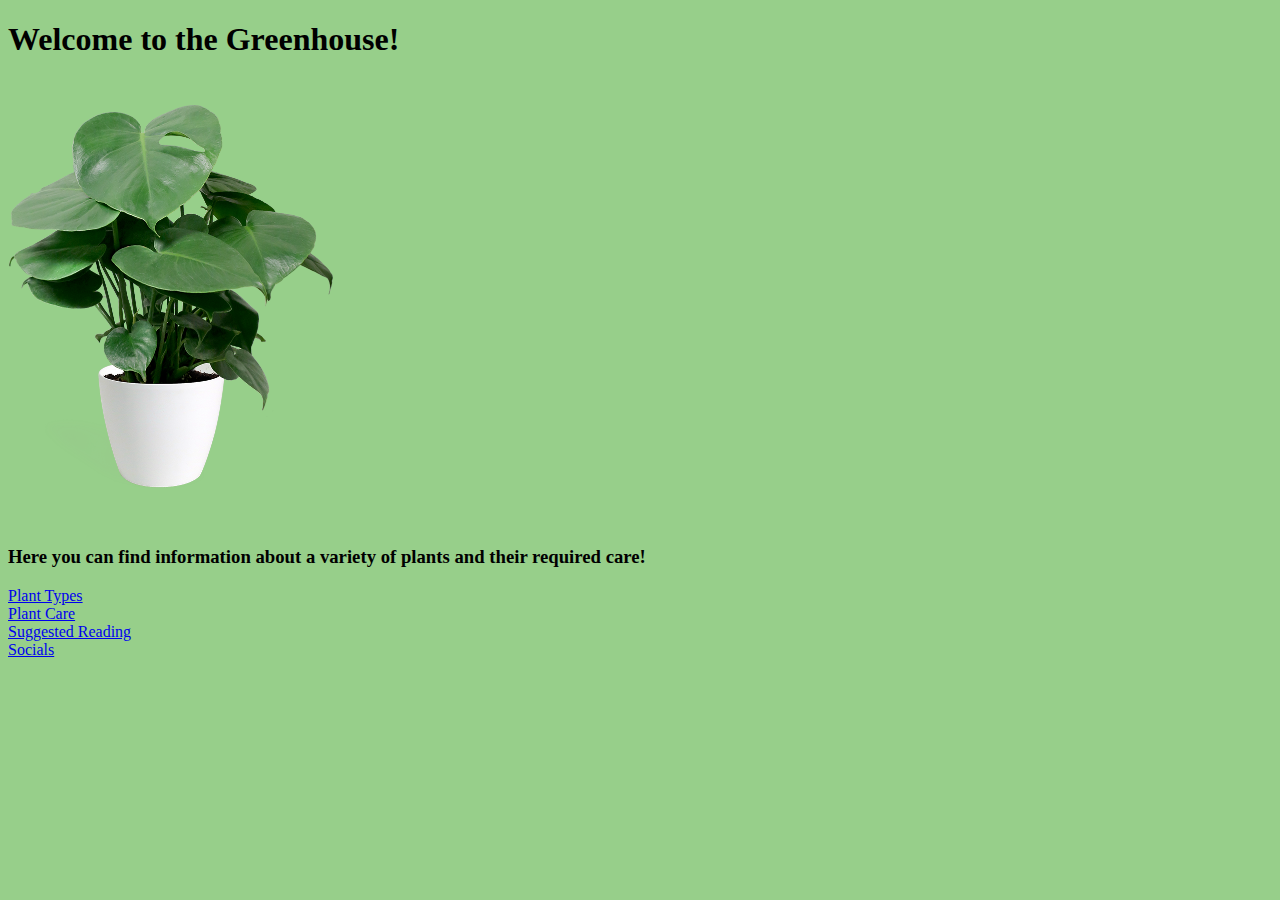
==== index.html @ 506c6962 "test 2 fresh version" ====
<!DOCTYPE html>
<html. lang="en">
	<head>
		<h1>Welcome to the Greenhouse!</h1>
		<img src="houseplant.png" width="330" height="auto">
	</head>
	<body style="background-color: #97cf8a;">
	<header>
		<h3>
			Here you can find information about a variety of plants and their required care!
		</h3>
		<nav>
			<li><a href="https://greatist.com/health/types-of-indoor-plants">Plant Types</a></li>
			<li><a href="https://www.bhg.com/gardening/houseplants/care/houseplant-care-guide/">Plant Care</a></li>
			<li><a href="https://plantsam.com/indoor-plants/">Suggested Reading</a></li>
			<li><a href="https://twitter.com/houseplanthour?s=20">Socials</a></li>
		</nav>
	</header>
	</body>
</html>
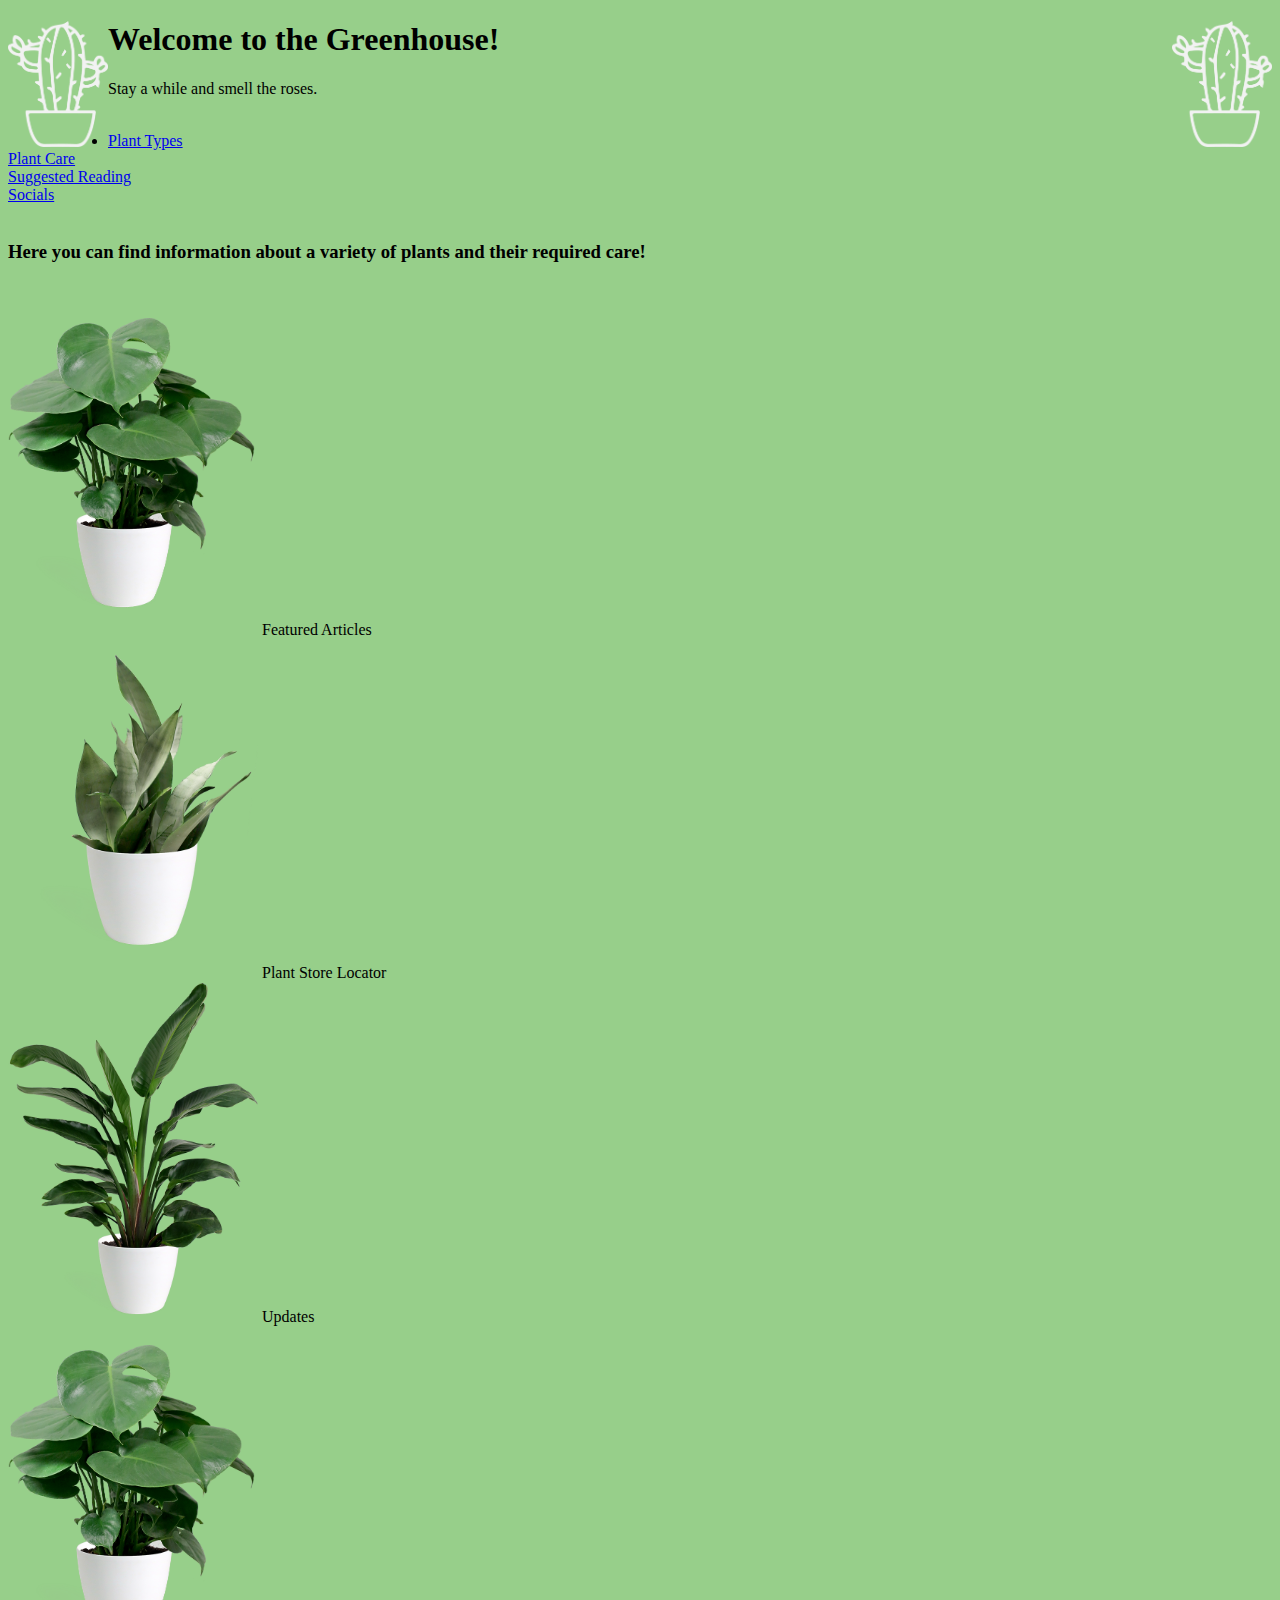
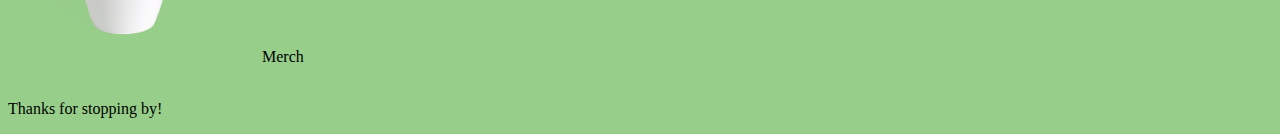
==== commit ae706c03: "P1 Part 4" ====
--- a/index.html
+++ b/index.html
@@ -1,20 +1,73 @@
 <!DOCTYPE html>
 <html. lang="en">
 	<head>
-		<h1>Welcome to the Greenhouse!</h1>
-		<img src="houseplant.png" width="330" height="auto">
+		<link rel="stylesheet" type="text/css" href="css/normalize.css">
+		<link rel="stylesheet" type="text/css" href="css/grid.css">
+		<link rel="stylesheet" type="text/css" href="css/style.css">
+		<link rel="preconnect" href="https://fonts.googleapis.com">
+		<link rel="preconnect" href="https://fonts.gstatic.com" crossorigin>
+		<link href="https://fonts.googleapis.com/css2?family=Montserrat:ital,wght@0,100;0,200;0,300;0,400;0,500;0,600;0,700;0,800;0,900;1,100;1,200;1,300;1,400;1,500;1,600;1,700;1,800;1,900&display=swap" rel="stylesheet">
 	</head>
-	<body style="background-color: #97cf8a;">
-	<header>
-		<h3>
-			Here you can find information about a variety of plants and their required care!
-		</h3>
-		<nav>
+
+		<div class="header">
+			<img src="images/cactusbeige.png" width="100" height="auto" align="left">
+			<img src="images/cactusbeige.png" width="100" height="auto" align="right">
+  				<h1>Welcome to the Greenhouse!</h1>
+  			<p>Stay a while and smell the roses.</p>
+		</div>
+	<br>
+<section class="container-fluid2">	
+	<section class="container">
+		<header>
 			<li><a href="https://greatist.com/health/types-of-indoor-plants">Plant Types</a></li>
 			<li><a href="https://www.bhg.com/gardening/houseplants/care/houseplant-care-guide/">Plant Care</a></li>
 			<li><a href="https://plantsam.com/indoor-plants/">Suggested Reading</a></li>
 			<li><a href="https://twitter.com/houseplanthour?s=20">Socials</a></li>
-		</nav>
-	</header>
+		</header>
+	</section>	
+</section>
+<br>
+	<section class="container-fluid">
+		<body>
+			<section class="container2">
+			<h3>
+				Here you can find information about a variety of plants and their required care!
+			</h3>
+			</section>
+		</body>
+<br>
+	</section>	
+	<section class="container">
+
+		<div class="item">
+		    <img src="images/houseplant.png" width="250" height="auto"/>
+		    <span class="caption">Featured Articles</span>
+		</div>
+		
+		<div class="item">
+		    <img src="images/plant1.png" width="250" height="auto"/>
+		    <span class="caption">Plant Store Locator</span>
+		</div>
+		
+		<div class="item">
+		    <img src="images/plant2.png" width="250" height="auto"/>
+		    <span class="caption">Updates</span>
+		</div>
+				
+		<div class="item">
+		    <img src="images/houseplant.png" width="250" height="auto"/>
+		    <span class="caption">Merch</span>
+		</div>
+
+	</section>
+
+
+
+
+	<body style="background-color: #97cf8a;">
 	</body>
+	<br>
+	<div class="footer">
+  			<p>Thanks for stopping by!</p>
+		</div>
 </html>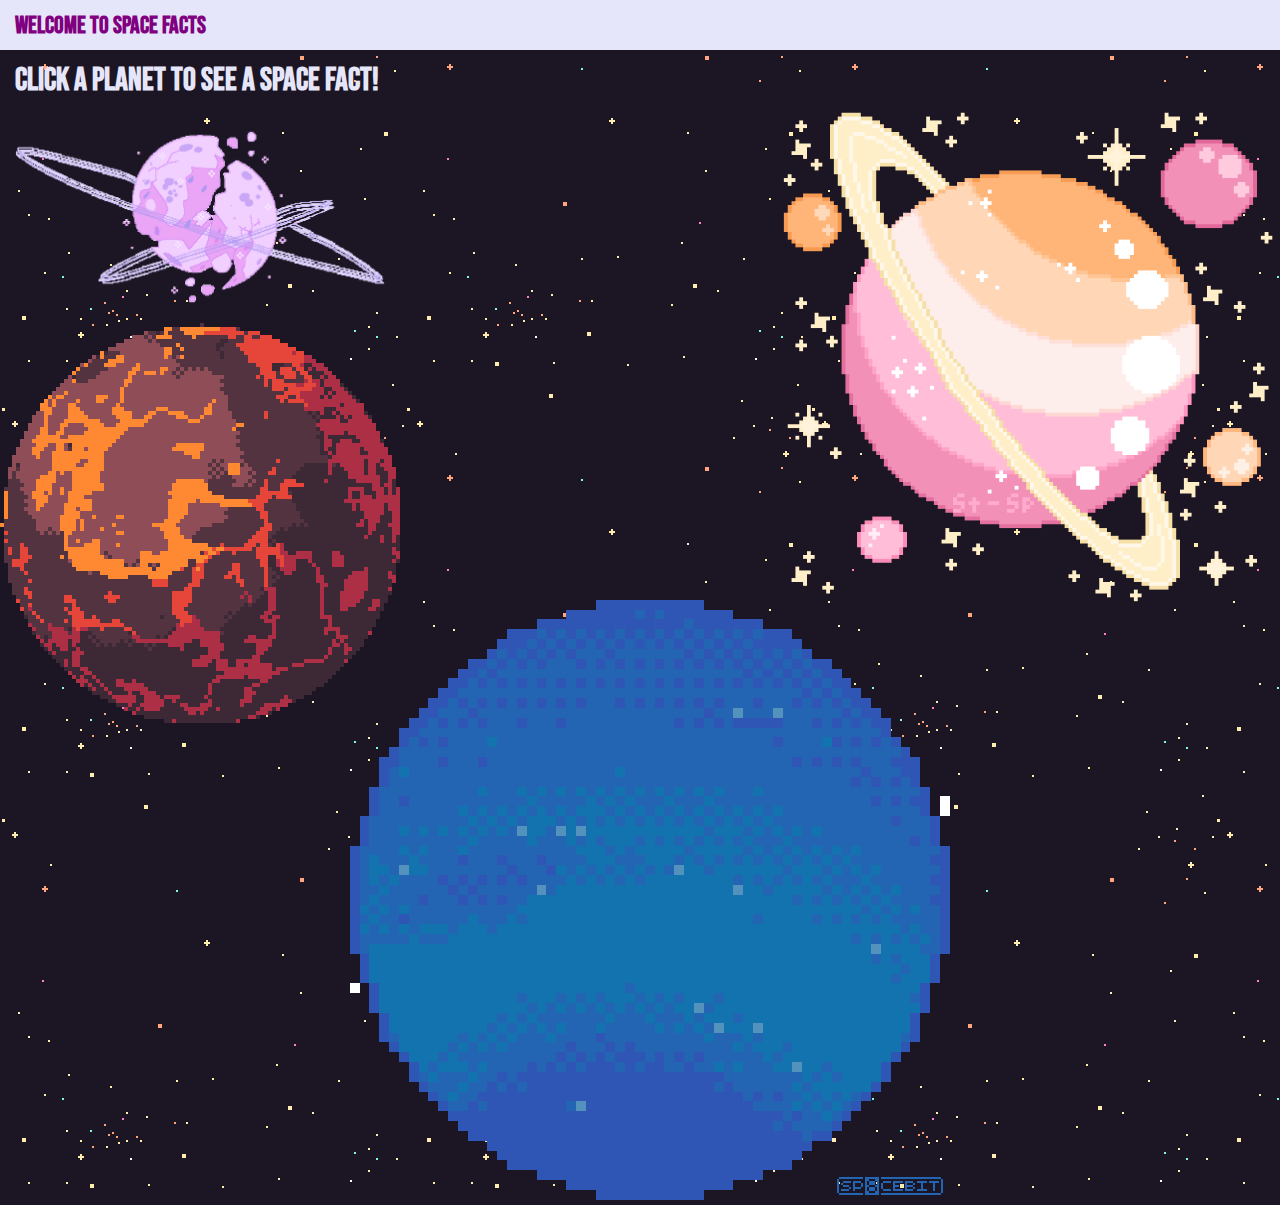
==== commit 9c949188: "P1 Part 5" ====
--- a/index.html
+++ b/index.html
@@ -1,73 +1,53 @@
 <!DOCTYPE html>
 <html. lang="en">
+
 	<head>
-		<link rel="stylesheet" type="text/css" href="css/normalize.css">
-		<link rel="stylesheet" type="text/css" href="css/grid.css">
-		<link rel="stylesheet" type="text/css" href="css/style.css">
+		<title>Space Page</title>
+
+		<link rel="stylesheet" type="text/css" href="style.css">
 		<link rel="preconnect" href="https://fonts.googleapis.com">
 		<link rel="preconnect" href="https://fonts.gstatic.com" crossorigin>
-		<link href="https://fonts.googleapis.com/css2?family=Montserrat:ital,wght@0,100;0,200;0,300;0,400;0,500;0,600;0,700;0,800;0,900;1,100;1,200;1,300;1,400;1,500;1,600;1,700;1,800;1,900&display=swap" rel="stylesheet">
+		<link href="https://fonts.googleapis.com/css2?family=Bebas+Neue&display=swap" rel="stylesheet">
 	</head>
 
-		<div class="header">
-			<img src="images/cactusbeige.png" width="100" height="auto" align="left">
-			<img src="images/cactusbeige.png" width="100" height="auto" align="right">
-  				<h1>Welcome to the Greenhouse!</h1>
-  			<p>Stay a while and smell the roses.</p>
-		</div>
-	<br>
-<section class="container-fluid2">	
-	<section class="container">
+	<body>
+
 		<header>
-			<li><a href="https://greatist.com/health/types-of-indoor-plants">Plant Types</a></li>
-			<li><a href="https://www.bhg.com/gardening/houseplants/care/houseplant-care-guide/">Plant Care</a></li>
-			<li><a href="https://plantsam.com/indoor-plants/">Suggested Reading</a></li>
-			<li><a href="https://twitter.com/houseplanthour?s=20">Socials</a></li>
+		
+		<h2>Welcome to Space Facts</h2>
+
 		</header>
-	</section>	
-</section>
-<br>
-	<section class="container-fluid">
-		<body>
-			<section class="container2">
-			<h3>
-				Here you can find information about a variety of plants and their required care!
-			</h3>
-			</section>
-		</body>
-<br>
-	</section>	
-	<section class="container">
 
-		<div class="item">
-		    <img src="images/houseplant.png" width="250" height="auto"/>
-		    <span class="caption">Featured Articles</span>
-		</div>
-		
-		<div class="item">
-		    <img src="images/plant1.png" width="250" height="auto"/>
-		    <span class="caption">Plant Store Locator</span>
-		</div>
-		
-		<div class="item">
-		    <img src="images/plant2.png" width="250" height="auto"/>
-		    <span class="caption">Updates</span>
-		</div>
-				
-		<div class="item">
-		    <img src="images/houseplant.png" width="250" height="auto"/>
-		    <span class="caption">Merch</span>
+	<h1>Click a planet to see a space fact!</h1>
+
+		<div class="planet1">
+			<a href="page2.html">
+				<!--https://www.deviantart.com/pyjamethyst/art/Homeworld-pixel-planet-F2U-755927886-->
+				<img src="planet.png">
+			</a>
 		</div>
 
-	</section>
+		<div class="planet2">
+			<a href="#">
+				<!--https://stardust-specks.tumblr.com/post/619737437814587392/transparent-pixel-planets-for-pride-month-these-->
+				<img src="saturn.png">
+			</a>
+		</div>
 
 
+		<div class="planet3">
+			<a href="#">
+				<!--https://opensea.io/assets/0x495f947276749ce646f68ac8c248420045cb7b5e/32669796929315513578808608948707547567392944837011316719164139530742342352897-->
+				<img src="fireplanet.gif">
+			</a>
+		</div>
+
+		<div id="planet4">
+			<a href="#">
+				<!-- https://sp8cebit.tumblr.com/post/118131064207/tiny-planets-8bit-neptune-galaxy-inspired-pixel-->
+				<img src="planet4.gif">
+			</a>
+		</div>
 
 
-	<body style="background-color: #97cf8a;">
-	</body>
-	<br>
-	<div class="footer">
-  			<p>Thanks for stopping by!</p>
-		</div>
-</html>+	</body>--- a/style.css
+++ b/style.css
@@ -0,0 +1,95 @@
+/* this is a style sheet*/
+
+header {
+	width: 100%;
+	height: 50px;
+	background-color: lavender;
+}
+
+header h2 {
+	float: left;
+	color: purple;
+	margin: 5px;
+	padding-top: 6px;
+	padding-left: 10px;
+}
+
+header li:hover {
+ 	background-color: mediumpurple;
+ 	color: white;
+ 	padding: 10;
+ 	margin: 10;
+ 	border-radius: 16px;
+}
+
+h1 {
+	margin: 5px;
+	padding-top: 6px;
+	padding-left: 10px;
+	color: lavender;
+}
+
+h3 {
+	margin: 5px;
+	padding-top: 6px;
+	padding-left: 10px;
+	color: lavender;
+}
+
+
+body {
+	/*background sourced from https://tenshiikisu.tumblr.com/post/79015021080/hey-hey-hey-huge-pixel-background-dump-ive-been*/
+	background-image: url(stars.png);
+	font-family: 'Bebas Neue', cursive;
+	margin: 0;
+	padding: 0;
+	border: 0;
+	font-size: 1rem;
+}
+
+h2 {
+	margin: 0;
+}
+
+
+.planet1 img {
+	float: left;
+	width: 400px;
+}
+
+.planet2 img {
+	float: right;
+	width: 500px;
+}
+
+/*
+.planet4 {
+	position: relative;
+}
+*/
+
+#planet4 {
+	position: absolute;
+	left: 350px;
+	top:  600px;
+}
+
+
+.planet4 img {
+	float: right;
+	width: 200px;
+}
+
+#mountains img {
+	width: 1280px;
+	margin-top: -50px;
+}
+
+.asteroid img {
+	z-index: 1;
+	float: left;
+}
+
+.backbutton {
+	float: right;
+}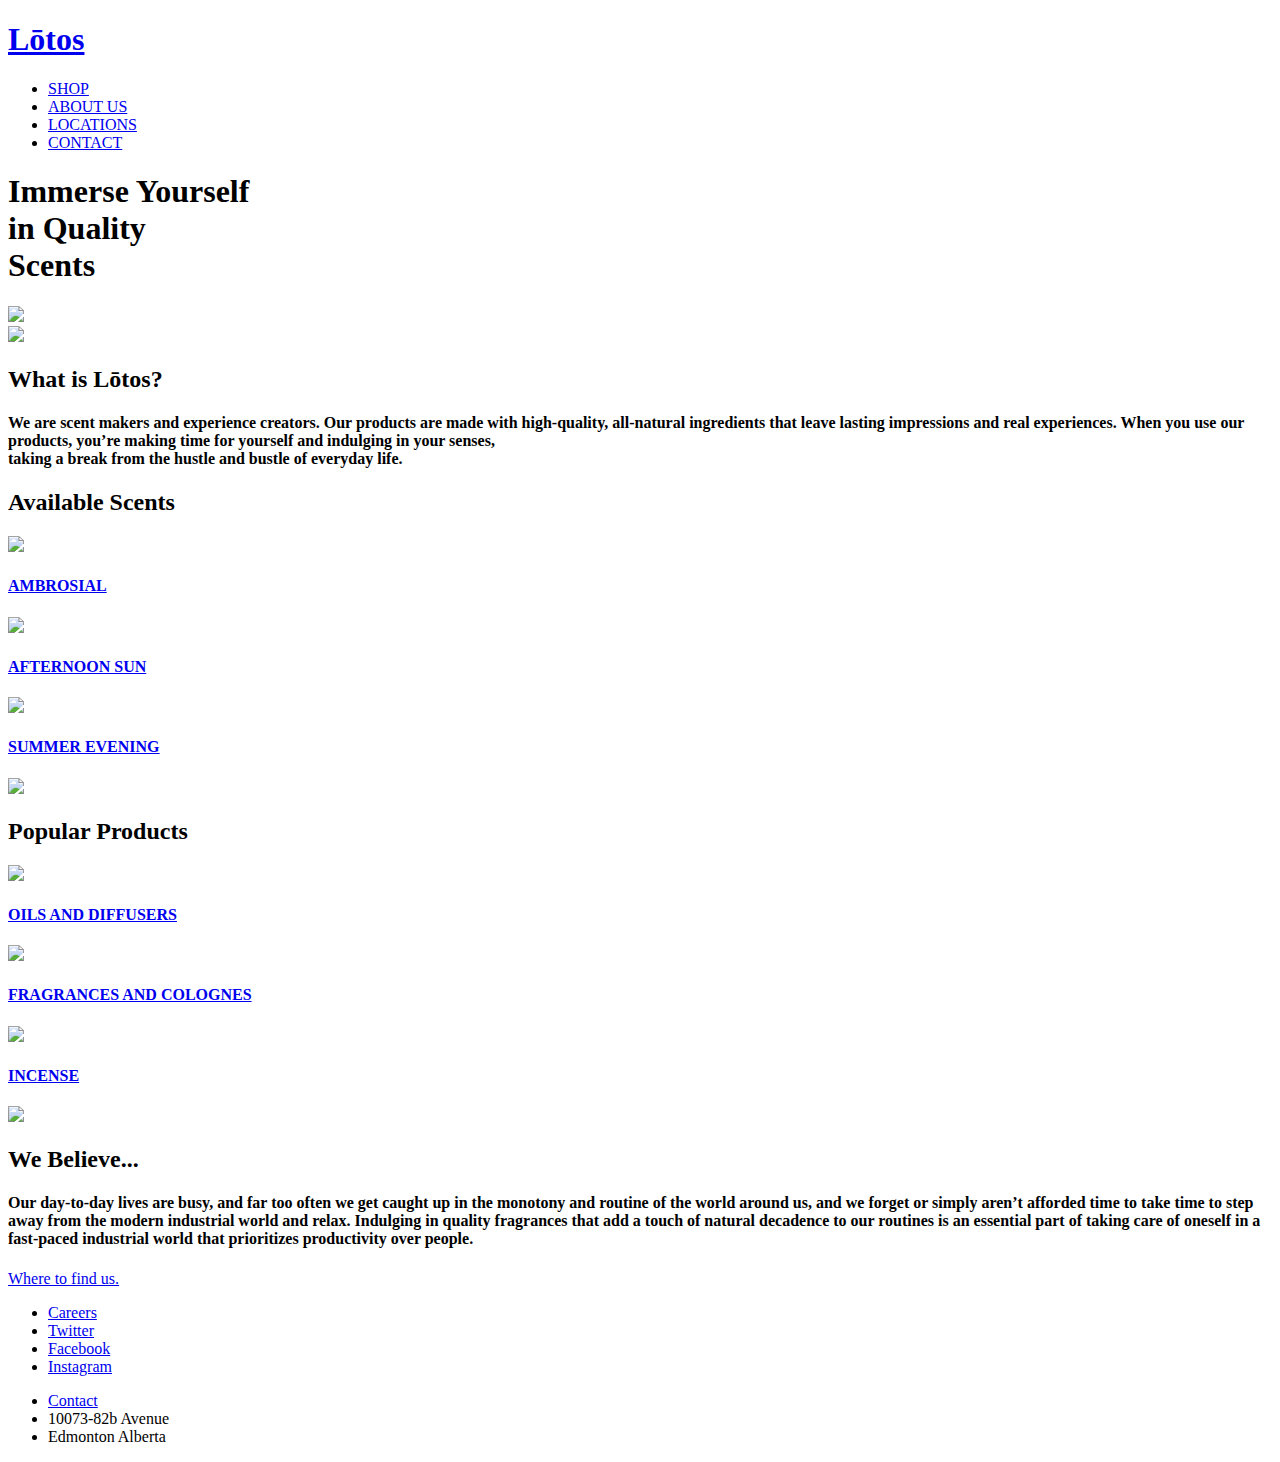
==== commit 9ef0cc10: "DESN361 P4" ====
--- a/index.html
+++ b/index.html
@@ -1,53 +1,213 @@
 <!DOCTYPE html>
-<html. lang="en">
-
-	<head>
-		<title>Space Page</title>
-
-		<link rel="stylesheet" type="text/css" href="style.css">
-		<link rel="preconnect" href="https://fonts.googleapis.com">
-		<link rel="preconnect" href="https://fonts.gstatic.com" crossorigin>
-		<link href="https://fonts.googleapis.com/css2?family=Bebas+Neue&display=swap" rel="stylesheet">
-	</head>
-
-	<body>
-
-		<header>
-		
-		<h2>Welcome to Space Facts</h2>
+
+<html>
+
+<head>
+	<link rel="stylesheet" type="text/css" href="<link href="https://cdn.jsdelivr.net/npm/bootstrap@5.1.3/dist/css/bootstrap.min.css rel="stylesheet" integrity="sha384-1BmE4kWBq78iYhFldvKuhfTAU6auU8tT94WrHftjDbrCEXSU1oBoqyl2QvZ6jIW3" crossorigin="anonymous">
+	<link rel="stylesheet" type="text/css" href="css/normalize.css">
+	<link rel="stylesheet" type="text/css" href="css/grid.css">
+	<link rel="stylesheet" type="text/css" href="css/style.css">
+
+
+
+	<title>Lōtos Scents</title>
+
+	<link rel="preconnect" href="https://fonts.googleapis.com">
+	<link rel="preconnect" href="https://fonts.gstatic.com" crossorigin>
+	<link href="https://fonts.googleapis.com/css2?family=Playfair+Display:ital,wght@0,400;0,500;0,600;0,700;0,800;0,900;1,400;1,500;1,600;1,700;1,800;1,900&display=swap" rel="stylesheet">
+	<link rel="preconnect" href="https://fonts.googleapis.com">
+	<link rel="preconnect" href="https://fonts.gstatic.com" crossorigin>
+	<link href="https://fonts.googleapis.com/css2?family=Roboto+Condensed:ital,wght@0,300;0,400;0,700;1,300;1,400;1,700&display=swap" rel="stylesheet">
+
+
+</head>
+
+<body>
+	<section id="abovefold" class="flex-container">
+		<header class="header">
+			<h1>
+				<a href="#">Lōtos</a>
+			</h1>
+			
+			<nav class="col-7 offset-2">
+				
+				<ul>
+					<li><a href="#">SHOP</a></li>
+					<li><a href="#">ABOUT US</a></li>
+					<li><a href="#">LOCATIONS</a></li>
+					<li><a href="#">CONTACT</a></li>
+				</ul>	
+			</nav>
+
 
 		</header>
 
-	<h1>Click a planet to see a space fact!</h1>
-
-		<div class="planet1">
-			<a href="page2.html">
-				<!--https://www.deviantart.com/pyjamethyst/art/Homeworld-pixel-planet-F2U-755927886-->
-				<img src="planet.png">
-			</a>
-		</div>
-
-		<div class="planet2">
-			<a href="#">
-				<!--https://stardust-specks.tumblr.com/post/619737437814587392/transparent-pixel-planets-for-pride-month-these-->
-				<img src="saturn.png">
-			</a>
-		</div>
-
-
-		<div class="planet3">
-			<a href="#">
-				<!--https://opensea.io/assets/0x495f947276749ce646f68ac8c248420045cb7b5e/32669796929315513578808608948707547567392944837011316719164139530742342352897-->
-				<img src="fireplanet.gif">
-			</a>
-		</div>
-
-		<div id="planet4">
-			<a href="#">
-				<!-- https://sp8cebit.tumblr.com/post/118131064207/tiny-planets-8bit-neptune-galaxy-inspired-pixel-->
-				<img src="planet4.gif">
-			</a>
-		</div>
-
-
-	</body>+	
+		<div class="hero">
+			<div class="herotext">
+					<h1>
+						Immerse Yourself
+						<br>
+						in Quality
+						<br>
+						Scents
+					</h1>
+			</div>
+
+		
+			<div class="vintagerose">
+				<img src="images/rosevintage.png">
+			</div>
+
+			<div class="redfragrance">
+				<img src="images/redfragrance.png">
+			</div>
+			
+		</div>
+	</section>
+
+
+	<div id="whatis" class="container-fluid">
+		<div class="about">
+			<h2>What is Lōtos?</h2>
+			
+			<div class="container" id="whatistext">
+				<h4>
+					We are scent makers and experience creators. Our products are made with high-quality, all-natural ingredients that leave lasting impressions and real experiences. When you use our products, you’re making time for yourself and indulging in your senses, <br> taking a break from the hustle and bustle of everyday life.
+				</h4>
+			</div>
+		</div>
+	</div>
+
+
+
+	<div class="container-fluid" id="flowerimages">
+		<div class="scents">
+			<div class="headertext">
+				<h2>Available Scents</h2>
+			</div>
+		</div>
+
+		<div id="availablescents">
+
+			<div id="flowerstack">
+				
+				<div class="flowerbackground">
+					<a href="#"><img src="images/flowers1.png"></a>
+					<a href="#"><h4>AMBROSIAL</h4></a>
+				</div>
+		
+				<div class="flowerbackground">
+					<a href="#"><img src="images/flowers2.png"></a>
+					<a href="#"><h4>AFTERNOON SUN</h4></a>
+				</div>
+			
+				<div class="flowerbackground">
+					<a href="#"><img src="images/flowers3.png"></a>
+					<a href="#"><h4>SUMMER EVENING</h4></a>
+				</div>
+
+			</div>
+				
+		
+			<div class="rectangle">
+				<img src="images/redrectangle.png">
+			</div>
+		</div>		
+
+	</div>
+
+	<div class="container-fluid" id="flowerimages">
+		<div class="scents">
+			<div class="headertext">
+				<h2>Popular Products</h2>
+			</div>
+		</div>
+
+		<div id="availablescents">
+
+			<div id="flowerstack">
+				
+				<div class="product">
+					<a href="#"><img src="images/oil1.png"></a>
+					<a href="#"><h4>OILS AND DIFFUSERS</h4></a>
+				</div>
+		
+				<div class="product">
+					<a href="#"><img src="images/perfume.png"></a>
+					<a href="#"><h4>FRAGRANCES AND COLOGNES</h4></a>
+				</div>
+			
+				<div class="product">
+					<a href="incense.html"><img src="images/incensepurple.png"></a>
+					<a href="incense.html"><h4>INCENSE</h4></a>
+				</div>
+
+			</div>
+				
+		
+			<div class="rectangle2">
+				<img src="images/redrectangle.png">
+			</div>
+		</div>		
+
+	</div>
+
+
+	<div class="banner">
+		<h2>
+			<span>We Believe...</span>
+		</h2>
+		<div id="findcontent">
+			<h4>
+				Our day-to-day lives are busy, and far too often we get caught up in the monotony and routine of the world around us, and we forget or simply aren’t afforded time to take time to step away from the modern industrial world and relax. Indulging in quality fragrances that add a touch of natural decadence to our routines is an essential part of taking care of oneself in a fast-paced industrial world that prioritizes productivity over people.
+			</h4>
+
+
+
+			<div id="findbutton">
+				<a href="#" id="find">Where to find us.</a>
+			</div>
+		</div>
+	</div>
+
+
+
+
+
+
+
+		<footer class="container-fluid">
+					<div class="container">
+						<div class="row">
+							<nav class="col-2">
+								<ul>
+									<li><a href="#">Careers</a></li>
+									<li><a href="#">Twitter</a></li>
+									<li><a href="#">Facebook</a></li>
+									<li><a href="#">Instagram</a></li>
+								</ul>
+							</nav>
+							<nav class="col-2">
+
+									<ul>
+										<li><a href="#">Contact</a></li>
+										<li>10073-82b Avenue</li>
+										<li>Edmonton Alberta</li>
+									</ul>
+							</nav>
+							
+						</div>
+					</div>
+		</footer>
+
+
+
+</body>
+
+
+
+
+
+<!-- Option 1: Bootstrap Bundle with Popper -->
+    <script src="https://cdn.jsdelivr.net/npm/bootstrap@5.1.3/dist/js/bootstrap.bundle.min.js" integrity="sha384-ka7Sk0Gln4gmtz2MlQnikT1wXgYsOg+OMhuP+IlRH9sENBO0LRn5q+8nbTov4+1p" crossorigin="anonymous"></script>